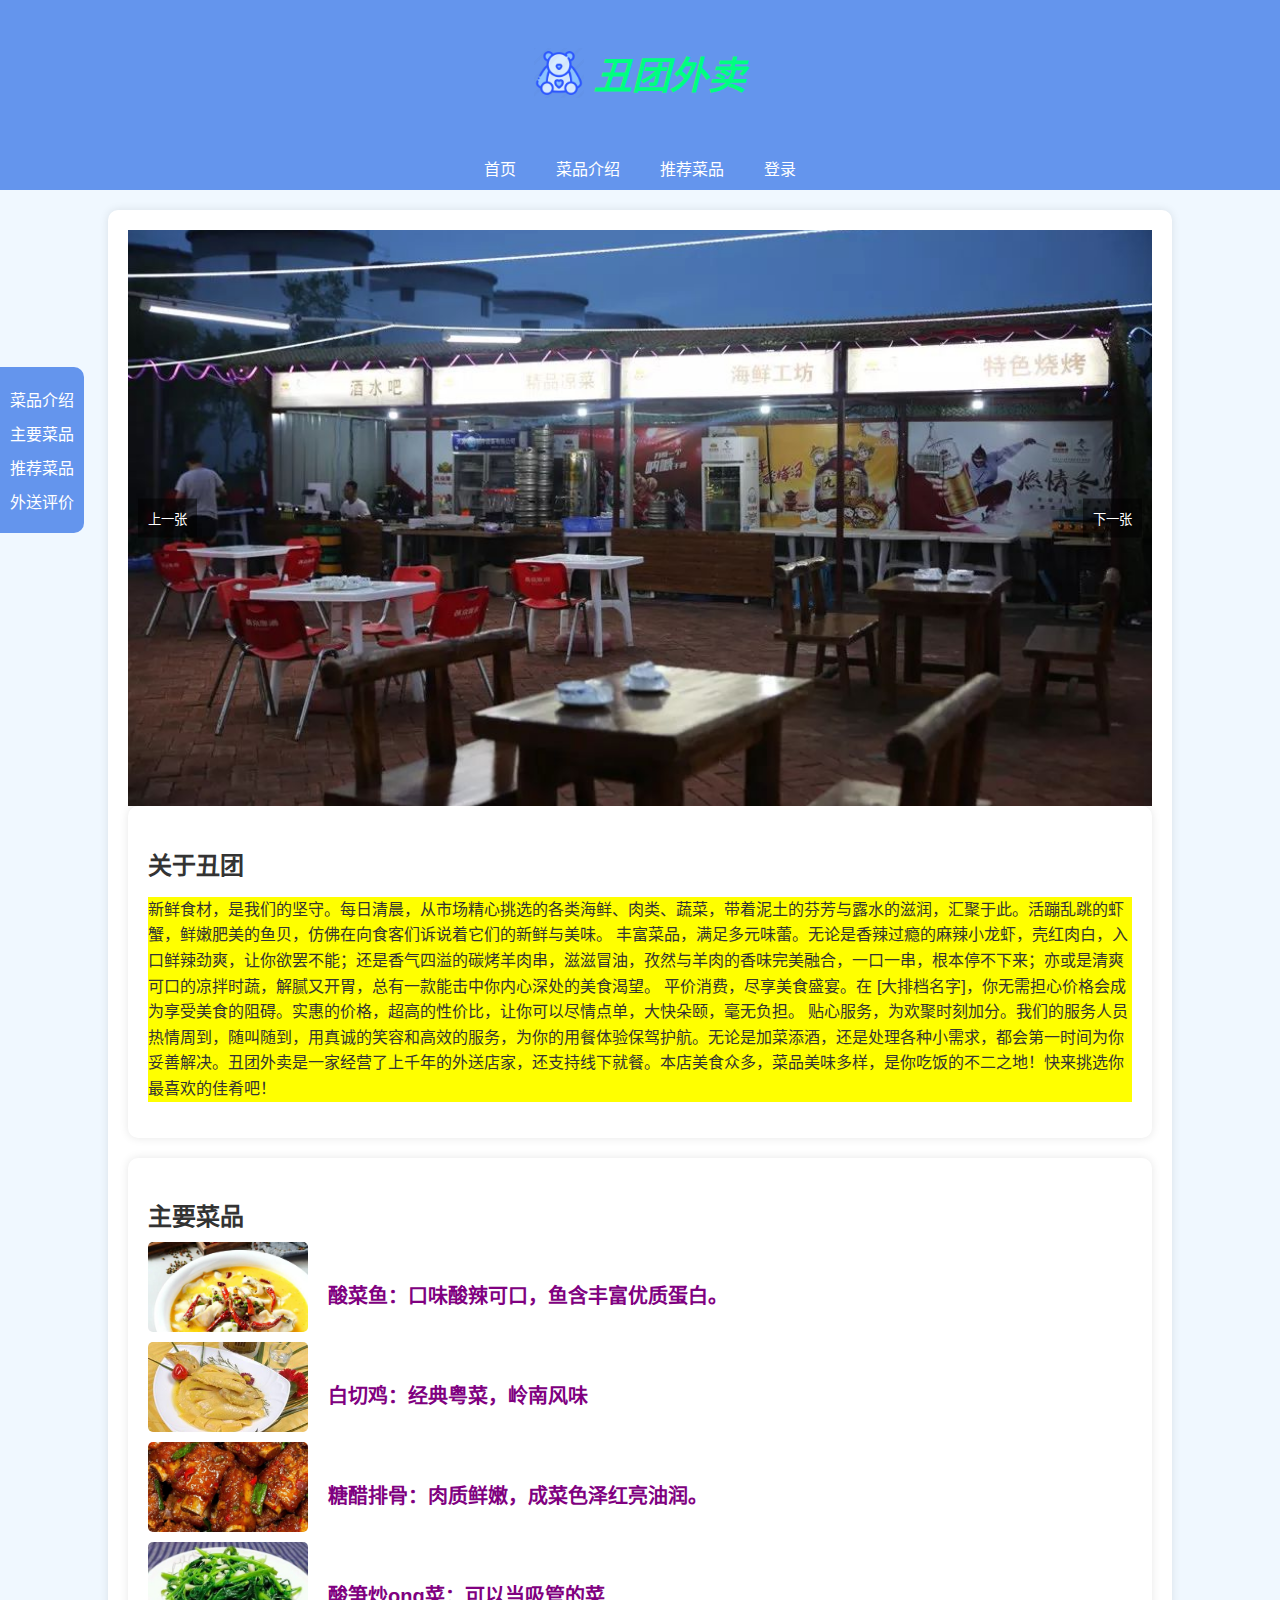
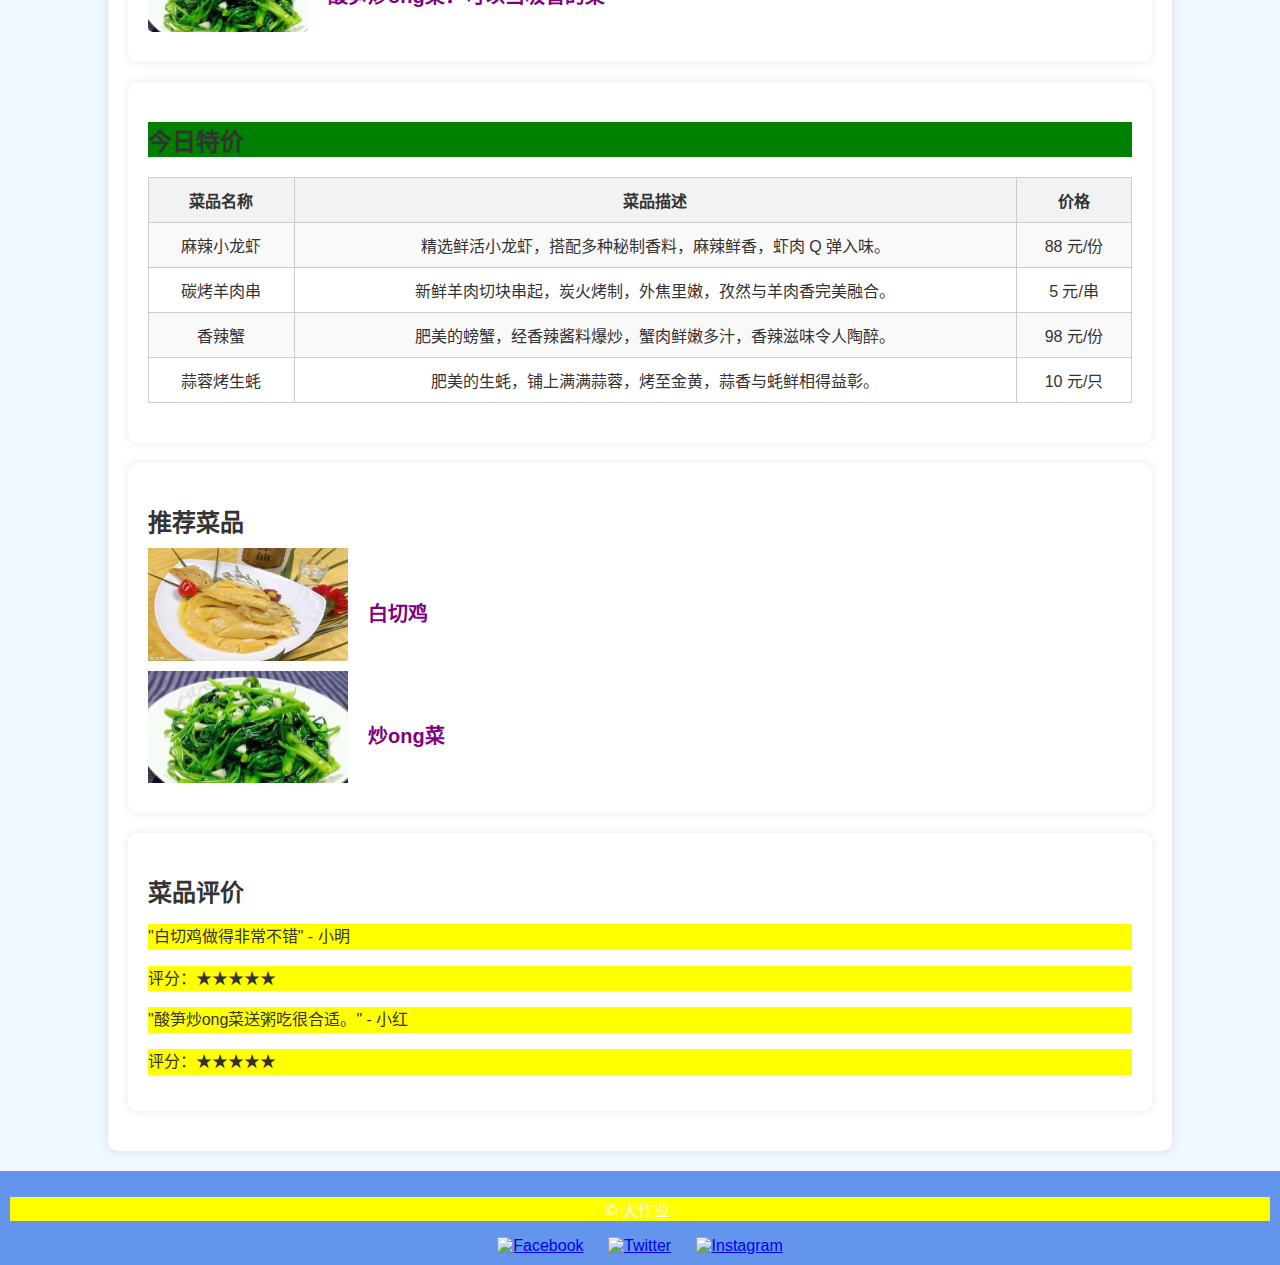
==== index.html @ dfee46cf "Add files via upload" ====
<!DOCTYPE html>
<html lang="zh-CN">
<head>
    <meta charset="UTF-8">
    <meta name="viewport" content="width=device-width, initial-scale=1.0">
    <title>首页</title>
    <link rel="stylesheet" href="index.css">
    <script src="index.js" defer></script>
	<style>
		h3{color:purple}p{background-color:yellow}
		</style>
</head>
<body>
<header>
    <div class="logo-title">
        <img src="logo.png" alt="网站Logo">
        <h1 style="font-family: 楷体;color:springgreen;font-size: 38px"><i>丑团外卖</i></h1>
    </div>
</header>

    <nav class="main-nav">
        <ul>
            <li><a href="index.html">首页</a></li>
            <li class="dropdown"><a href="jies.html">菜品介绍</a>
            <!--    <ul class="dropdown-content">
                    <li><a href="#character1">角色1</a></li>
                    <li><a href="#character2">角色2</a></li>
                </ul>-->
            </li>
            <li><a href="shi.html">推荐菜品</a></li>
            <li><a href="denglu.html">登录</a></li>

        </ul>
    </nav>
	<div class="main-container">
    <div class="carousel">
        <img src="大排档.jpeg" alt="图片1">
        <img src="档内.jpg" alt="图片2">
        <img src="桌前.jpg" alt="图片3">
        <button class="prev">上一张</button>
        <button class="next">下一张</button>
		</hr>
    </div>
    <nav class="side-nav">
        <ul>
            <li><a href="#anime-introduction">菜品介绍</a></li>
            <li><a href="#characters-introduction">主要菜品</a></li>
            <li><a href="#recommended-episodes">推荐菜品</a></li>
            <li><a href="#audience-reviews">外送评价</a></li>
        </ul>
    </nav>
    <!-- 门户介绍部分 -->
    <div id="anime-introduction" class="anime-introduction">
        <h2>关于丑团</h2>
        <p>新鲜食材，是我们的坚守。每日清晨，从市场精心挑选的各类海鲜、肉类、蔬菜，带着泥土的芬芳与露水的滋润，汇聚于此。活蹦乱跳的虾蟹，鲜嫩肥美的鱼贝，仿佛在向食客们诉说着它们的新鲜与美味。
丰富菜品，满足多元味蕾。无论是香辣过瘾的麻辣小龙虾，壳红肉白，入口鲜辣劲爽，让你欲罢不能；还是香气四溢的碳烤羊肉串，滋滋冒油，孜然与羊肉的香味完美融合，一口一串，根本停不下来；亦或是清爽可口的凉拌时蔬，解腻又开胃，总有一款能击中你内心深处的美食渴望。
平价消费，尽享美食盛宴。在 [大排档名字]，你无需担心价格会成为享受美食的阻碍。实惠的价格，超高的性价比，让你可以尽情点单，大快朵颐，毫无负担。
贴心服务，为欢聚时刻加分。我们的服务人员热情周到，随叫随到，用真诚的笑容和高效的服务，为你的用餐体验保驾护航。无论是加菜添酒，还是处理各种小需求，都会第一时间为你妥善解决。丑团外卖是一家经营了上千年的外送店家，还支持线下就餐。本店美食众多，菜品美味多样，是你吃饭的不二之地！快来挑选你最喜欢的佳肴吧！</p>
    </div>

    <!-- 主要内容介绍部分 -->
    <div id="characters-introduction" class="characters-introduction">
        <h2>主要菜品</h2>
		<div class="character" id="character1">
            <img src="酸菜鱼.jpeg" alt="本间芽衣子" class="character-img">
            <h3>酸菜鱼：口味酸辣可口，鱼含丰富优质蛋白。</h3>
            
			
        </div>
		<div class="character" id="character1">
            <img src="白切鸡.jpg" alt="本间芽衣子" class="character-img">
            <h3>白切鸡：经典粤菜，岭南风味</h3>
            
			
        </div>
        <div class="character" id="character1">
            <img src="糖醋排骨.jpeg" alt="本间芽衣子" class="character-img">
            <h3>糖醋排骨：肉质鲜嫩，成菜色泽红亮油润。</h3>
            
			
        </div>
        <div class="character" id="character2">
            <img src="ong菜.jpg" alt="宿海仁太" class="character-img">
            <h3>酸笋炒ong菜：可以当吸管的菜</h3>
        </div>
        <!-- 继续添加其他角色 -->
    </div>
	
	<div id="characters-introduction" class="characters-introduction">
        <h2 style="background-color:green">
		今日特价
		</h2>
		<link rel="stylesheet" type="text/css" href="styles.css">
		<table border="1">
			<tr>
			<th>菜品名称</th>
			<th>菜品描述</th>
			<th>价格</th>
			</tr>
			<tr>
			<td>麻辣小龙虾</td>
			<td>精选鲜活小龙虾，搭配多种秘制香料，麻辣鲜香，虾肉 Q 弹入味。</td>
			<td>88 元/份</td>
			</tr>
			<tr>
			<td>碳烤羊肉串</td>
			<td>新鲜羊肉切块串起，炭火烤制，外焦里嫩，孜然与羊肉香完美融合。</td>
			<td>5 元/串</td>
			</tr>
			<tr>
			<td>香辣蟹</td>
			<td>肥美的螃蟹，经香辣酱料爆炒，蟹肉鲜嫩多汁，香辣滋味令人陶醉。</td>
			<td>98 元/份</td>
			</tr>
			<tr>
			<td>蒜蓉烤生蚝</td>
			<td>肥美的生蚝，铺上满满蒜蓉，烤至金黄，蒜香与蚝鲜相得益彰。</td>
			<td>10 元/只</td>
			</tr>
		</table>
    </div>
	

    <!-- 宣传片部分 -->
    <div id="recommended-episodes" class="recommended-episodes">
        <h2>推荐菜品</h2>
        <div class="episode">
            <img src="白切鸡.jpg" alt="剧集1" class="episode-img">
            <h3>白切鸡</h3>
            <!--<p>菜品简介：白切鸡又叫白斩鸡，是中国八大菜之一粤菜系鸡肴中的一种，始于清代的民间酒店。</p>-->
        </div>
        <div class="episode">
            <img src="ong菜.jpg" alt="剧集2" class="episode-img">
            <h3>炒ong菜</h3>
            <!--<p>菜品简介：口感脆嫩的空心菜，搭配蒜末的清香，便是一道美味可口的清炒空心菜。不仅价格实惠，做法也是超级简单。</p>-->
        </div>
        <!-- 继续添加其他推荐剧集 -->
    </div>

    <!-- 菜品评价部分 -->
    <div id="audience-reviews" class="audience-reviews">
        <h2>菜品评价</h2>
        <div class="review">
            <p>"白切鸡做得非常不错" - 小明</p>
            <p>评分：★★★★★</p>
        </div>
        <div class="review">
            <p>"酸笋炒ong菜送粥吃很合适。" - 小红</p>
            <p>评分：★★★★★</p>
        </div>
        <!-- 继续添加其他评价 -->
    </div>
</div>
<footer>
    <p>&copy; 大作业.</p>
    <div class="social-media">
        <a href="#"><img src="facebook-icon.png" alt="Facebook"></a>
        <a href="#"><img src="twitter-icon.png" alt="Twitter"></a>
        <a href="#"><img src="instagram-icon.png" alt="Instagram"></a>
    </div>
</footer>
</body>
</html>
---- index.css ----
/* 设置全局样式 */
body {
    font-family: 'Arial', sans-serif;
    background-color: #f0f8ff; /* 爱丽丝蓝 */
    color: #333; /* 深灰色 */
    margin: 0;
    padding: 0;
}

/* 头部区域样式 */
header .logo-title {
    display: flex;
    align-items: center;
    justify-content: center;
    background-color: #6495ed; /* 矢车菊蓝 */
    padding: 20px;
}

header .logo-title img {
    height: 50px;
    margin-right: 10px;
}

header .logo-title h1 {
    font-size: 24px;
    color: #fff;
}

/* 主体盒子样式 */
.main-container {
    width: 80%;
    margin: 20px auto;
    background-color: #fff;
    box-shadow: 0 0 10px rgba(0, 0, 0, 0.1);
    padding: 20px;
    border-radius: 10px;
}

/* 轮播图样式 */
.carousel {
    position: relative;
    width: 100%;
    height: 0;
    padding-bottom: 56.25%; /* 16:9比例 */
    overflow: hidden;
}

.carousel img {
    position: absolute;
    top: 0;
    left: 0;
    width: 100%;
    height: 100%;
    object-fit: cover;
    display: none;
}

.carousel img:first-child {
    display: block;
}

.carousel .prev, .carousel .next {
    position: absolute;
    top: 50%;
    transform: translateY(-50%);
    background-color: rgba(0, 0, 0, 0.5);
    color: #fff;
    border: none;
    padding: 10px;
    cursor: pointer;
}

.carousel .prev {
    left: 10px;
}

.carousel .next {
    right: 10px;
}

/* 导航栏样式 */
.main-nav ul {
    list-style: none;
    padding: 0;
    margin: 0;
    display: flex;
    justify-content: center;
    background-color: #6495ed; /* 矢车菊蓝 */
}

.main-nav ul li {
    position: relative;
}

.main-nav ul li a {
    display: block;
    padding: 10px 20px;
    color: #fff;
    text-decoration: none;
}

.main-nav ul li a:hover {
    background-color: #4169e1;
}

/* 下拉框样式 */
.dropdown-content {
    display: none;
    position: absolute;
    top: 100%;
    left: 0;
    background-color: #6495ed; /* 矢车菊蓝 */
    box-shadow: 0px 8px 16px rgba(0, 0, 0, 0.2);
    z-index: 1;
}

.dropdown-content li {
    width: 200px;
}

.dropdown-content li a {
    padding: 10px;
    display: block;
    color: #fff;
    text-decoration: none;
}

.dropdown-content li a:hover {
    background-color: #4169e1;
}

/* 显示下拉菜单时的样式 */
.dropdown:hover .dropdown-content {
    display: block;
}

/* 左侧导航栏样式 */
.side-nav {
    position: fixed;
    left: 0;
    top: 50%;
    transform: translateY(-50%);
    background-color: #6495ed; /* 矢车菊蓝 */
    padding: 10px;
    border-radius: 0 10px 10px 0;
}

.side-nav ul {
    list-style: none;
    padding: 0;
    margin: 0;
}

.side-nav ul li {

    margin: 10px 0;
}

.side-nav ul li a {
    color: #fff;
    text-decoration: none;
}

.side-nav ul li a:hover {
    text-decoration: underline;
}

/* 底部区域样式 */
footer {
    background-color: #6495ed; /* 矢车菊蓝 */
    color: #fff;
    text-align: center;
    padding: 10px;
}

footer .social-media a {
    margin: 0 10px;
}

footer .social-media img {
    width: 20px;
    height: 20px;
}

/* 动漫介绍部分样式 */
.anime-introduction, .characters-introduction, .recommended-episodes, .audience-reviews {
    padding: 20px;
    background-color: #fff;
    margin-bottom: 20px;
    border-radius: 10px;
    box-shadow: 0 0 10px rgba(0, 0, 0, 0.1);
}

.anime-introduction h2, .characters-introduction h2, .recommended-episodes h2, .audience-reviews h2 {
    font-size: 24px;
    margin-bottom: 10px;
}

.anime-introduction p, .characters-introduction p, .recommended-episodes p, .audience-reviews p {
    font-size: 16px;
    line-height: 1.6;
}

/* 角色介绍部分样式 */
.character {
    display: flex;
    align-items: center;
    margin-bottom: 10px;
}

.character-img {
    width: 200px; /* 固定宽度 */
    height: 112.5px; /* 16:9比例的高度 */
    background-size: cover;
    background-position: center;
    margin-right: 20px;
}

.character h3 {
    font-size: 20px;
    margin-bottom: 5px;
}

/* 推荐剧集部分样式 */
.episode {
    display: flex;
    align-items: center;
    margin-bottom: 10px;
}

.episode-img {
    width: 200px; /* 固定宽度 */
    height: 112.5px; /* 16:9比例的高度 */
    background-size: cover;
    background-position: center;
    margin-right: 20px;
}

.episode h3 {
    font-size: 20px;
    margin-bottom: 5px;
}

/* 观众评价部分样式 */
.review {
    margin-bottom: 10px;
}

.review p {
    font-size: 16px;
    line-height: 1.6;
}
/* 视频播放部分样式 */
.video-section {
    padding: 20px;
    background-color: #fff;
    border-radius: 10px;
    box-shadow: 0 0 10px rgba(0, 0, 0, 0.1);
}

.video-section h2 {
    font-size: 24px;
    margin-bottom: 10px;
}

.video-container {
    position: relative;
    width: 100%;
    height: 0;
    padding-bottom: 56.25%; /* 16:9比例 */
    overflow: hidden;
}

.video-container video {
    position: absolute;
    top: 0;
    left: 0;
    width: 100%;
    height: 100%;
    object-fit: cover;
    border-radius: 10px;
}
/* 角色介绍表单样式 */
.characters-form {
    padding: 20px;
    background-color: #fff;
    border-radius: 10px;
    box-shadow: 0 0 10px rgba(0, 0, 0, 0.1);
}

.characters-form h2 {
    font-size: 24px;
    margin-bottom: 10px;
}

.character-table {
    width: 100%;
    border-collapse: collapse;
    border: 2px solid #6495ed; /* 蓝色框 */
}

.character-table th, .character-table td {
    border: 1px solid #6495ed; /* 蓝色框 */
    padding: 10px;
    text-align: left;
}

.character-table th {
    background-color: #6495ed; /* 矢车菊蓝 */
    color: #fff;
}

.character-img {
    width: 160px; /* 固定宽度 */
    height: 90px; /* 16:9比例的高度 */
    object-fit: cover;
    border-radius: 5px;
}
---- styles.css ----
table {
  border-collapse: collapse;
  width: 100%;
  margin: 20px 0;
}

th,
td {
  border: 1px solid #ccc;
  padding: 10px;
  text-align: center;
}

th {
  background-color: #f2f2f2;
  font-weight: bold;
}

tr:nth-child(even) {
  background-color: #f9f9f9;
}
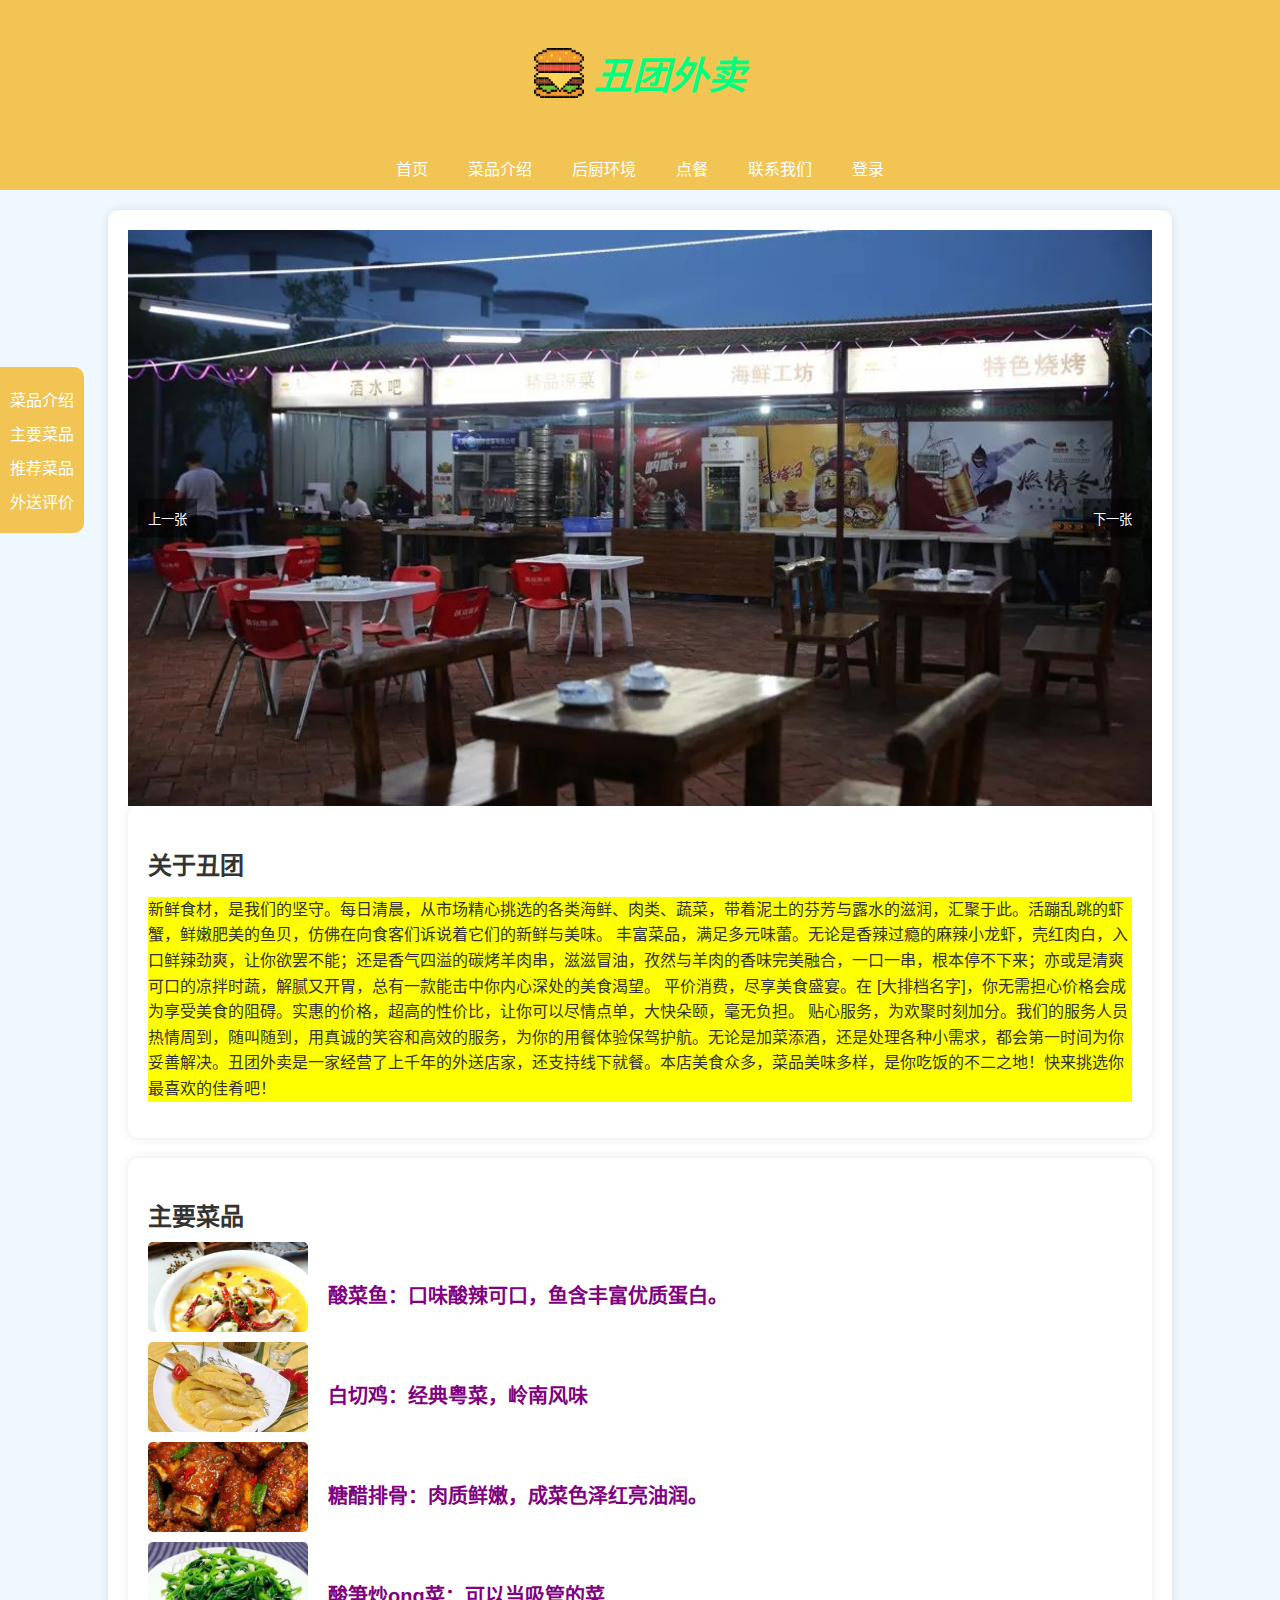
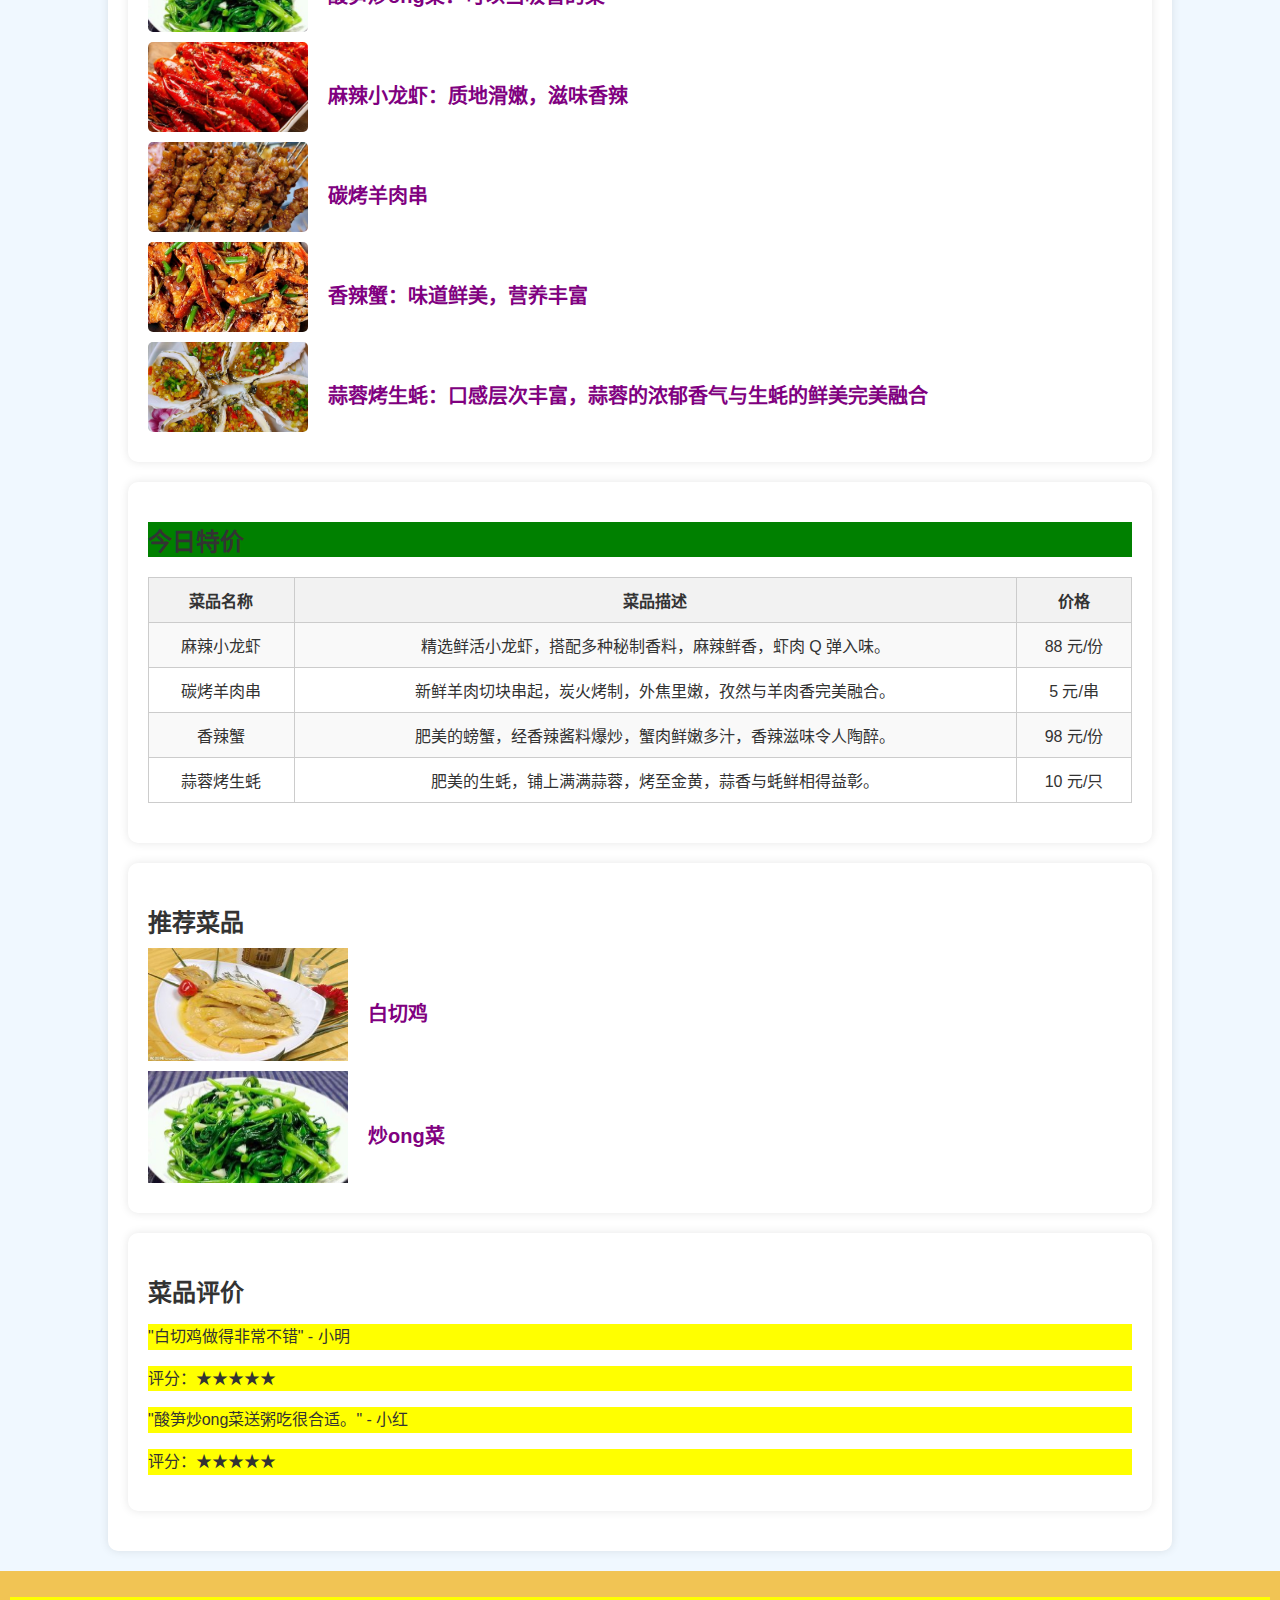
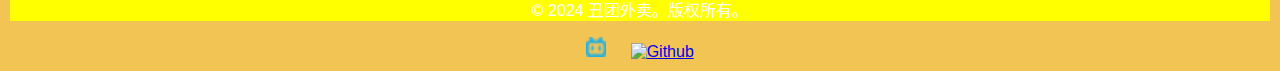
==== commit 7729a55a: "Add files via upload" ====
--- a/index.html
+++ b/index.html
@@ -3,7 +3,7 @@
 <head>
     <meta charset="UTF-8">
     <meta name="viewport" content="width=device-width, initial-scale=1.0">
-    <title>首页</title>
+    <title>丑团外卖 - 首页</title>
     <link rel="stylesheet" href="index.css">
     <script src="index.js" defer></script>
 	<style>
@@ -18,20 +18,25 @@
     </div>
 </header>
 
+    
+    <!-- 导航栏 -->
     <nav class="main-nav">
         <ul>
             <li><a href="index.html">首页</a></li>
             <li class="dropdown"><a href="jies.html">菜品介绍</a>
-            <!--    <ul class="dropdown-content">
-                    <li><a href="#character1">角色1</a></li>
-                    <li><a href="#character2">角色2</a></li>
-                </ul>-->
             </li>
-            <li><a href="shi.html">推荐菜品</a></li>
+            <li><a href="shi.html">后厨环境</a></li>
+            <li><a href="diancan.html">点餐</a></li>
+            <li><a href="cont.html">联系我们</a></li>
+            </li>
             <li><a href="denglu.html">登录</a></li>
 
         </ul>
     </nav>
+
+
+    
+
 	<div class="main-container">
     <div class="carousel">
         <img src="大排档.jpeg" alt="图片1">
@@ -82,6 +87,26 @@
         <div class="character" id="character2">
             <img src="ong菜.jpg" alt="宿海仁太" class="character-img">
             <h3>酸笋炒ong菜：可以当吸管的菜</h3>
+        </div>
+		
+		<div class="character" id="character2">
+            <img src="小龙虾.jpeg" alt="宿海仁太" class="character-img">
+            <h3>麻辣小龙虾：质地滑嫩，滋味香辣</h3>
+        </div>
+		
+		<div class="character" id="character2">
+            <img src="羊肉串.jpeg" alt="宿海仁太" class="character-img">
+            <h3>碳烤羊肉串</h3>
+        </div>
+		
+		<div class="character" id="character2">
+            <img src="香辣蟹.jpeg" alt="宿海仁太" class="character-img">
+            <h3>香辣蟹：味道鲜美，营养丰富</h3>
+        </div>
+		
+		<div class="character" id="character2">
+            <img src="生蚝.jpeg" alt="宿海仁太" class="character-img">
+            <h3>蒜蓉烤生蚝：口感层次丰富，蒜蓉的浓郁香气与生蚝的鲜美完美融合</h3>
         </div>
         <!-- 继续添加其他角色 -->
     </div>
@@ -152,11 +177,10 @@
     </div>
 </div>
 <footer>
-    <p>&copy; 大作业.</p>
+    <p>&copy; 2024 丑团外卖。版权所有。</p>
     <div class="social-media">
-        <a href="#"><img src="facebook-icon.png" alt="Facebook"></a>
-        <a href="#"><img src="twitter-icon.png" alt="Twitter"></a>
-        <a href="#"><img src="instagram-icon.png" alt="Instagram"></a>
+        <a href="https://space.bilibili.com/352914718" target="_blank"><img src="bilibili.png" alt="B站主页"></a>
+        <a href="https://github.com/XiaoyuMeow/XiaoyuMeow.github.io/tree/main" target="_blank"><img src="gitHub.png" alt="Github"></a>
     </div>
 </footer>
 </body>
--- a/index.css
+++ b/index.css
@@ -12,7 +12,7 @@
     display: flex;
     align-items: center;
     justify-content: center;
-    background-color: #6495ed; /* 矢车菊蓝 */
+    background-color: #F1C454; /* 矢车菊蓝 */
     padding: 20px;
 }
 
@@ -85,7 +85,7 @@
     margin: 0;
     display: flex;
     justify-content: center;
-    background-color: #6495ed; /* 矢车菊蓝 */
+    background-color: #F1C454; /* 矢车菊蓝 */
 }
 
 .main-nav ul li {
@@ -97,10 +97,22 @@
     padding: 10px 20px;
     color: #fff;
     text-decoration: none;
+    transition: transform 0.3s; /* 添加过渡效果 */
 }
 
 .main-nav ul li a:hover {
     background-color: #4169e1;
+    animation: zoom 0.3s forwards; /* 鼠标悬停时触发动画 */
+}
+
+/* 定义缩放动画 */
+@keyframes zoom {
+    from {
+        transform: scale(1);
+    }
+    to {
+        transform: scale(1.1);
+    }
 }
 
 /* 下拉框样式 */
@@ -109,7 +121,7 @@
     position: absolute;
     top: 100%;
     left: 0;
-    background-color: #6495ed; /* 矢车菊蓝 */
+    background-color: #F1C454; /* 矢车菊蓝 */
     box-shadow: 0px 8px 16px rgba(0, 0, 0, 0.2);
     z-index: 1;
 }
@@ -140,7 +152,7 @@
     left: 0;
     top: 50%;
     transform: translateY(-50%);
-    background-color: #6495ed; /* 矢车菊蓝 */
+    background-color: #F1C454; /* 矢车菊蓝 */
     padding: 10px;
     border-radius: 0 10px 10px 0;
 }
@@ -152,7 +164,6 @@
 }
 
 .side-nav ul li {
-
     margin: 10px 0;
 }
 
@@ -167,7 +178,7 @@
 
 /* 底部区域样式 */
 footer {
-    background-color: #6495ed; /* 矢车菊蓝 */
+    background-color: #F1C454; /* 矢车菊蓝 */
     color: #fff;
     text-align: center;
     padding: 10px;
@@ -214,6 +225,11 @@
     background-size: cover;
     background-position: center;
     margin-right: 20px;
+    transition: transform 0.3s; /* 添加过渡效果 */
+}
+
+.character-img:hover {
+    animation: zoom 0.3s forwards; /* 鼠标悬停时触发动画 */
 }
 
 .character h3 {
@@ -250,6 +266,7 @@
     font-size: 16px;
     line-height: 1.6;
 }
+
 /* 视频播放部分样式 */
 .video-section {
     padding: 20px;
@@ -280,6 +297,7 @@
     object-fit: cover;
     border-radius: 10px;
 }
+
 /* 角色介绍表单样式 */
 .characters-form {
     padding: 20px;
@@ -296,17 +314,17 @@
 .character-table {
     width: 100%;
     border-collapse: collapse;
-    border: 2px solid #6495ed; /* 蓝色框 */
+    border: 2px solid #F1C454; /* 蓝色框 */
 }
 
 .character-table th, .character-table td {
-    border: 1px solid #6495ed; /* 蓝色框 */
+    border: 1px solid #F1C454; /* 蓝色框 */
     padding: 10px;
     text-align: left;
 }
 
 .character-table th {
-    background-color: #6495ed; /* 矢车菊蓝 */
+    background-color: #F1C454; /* 矢车菊蓝 */
     color: #fff;
 }
 
